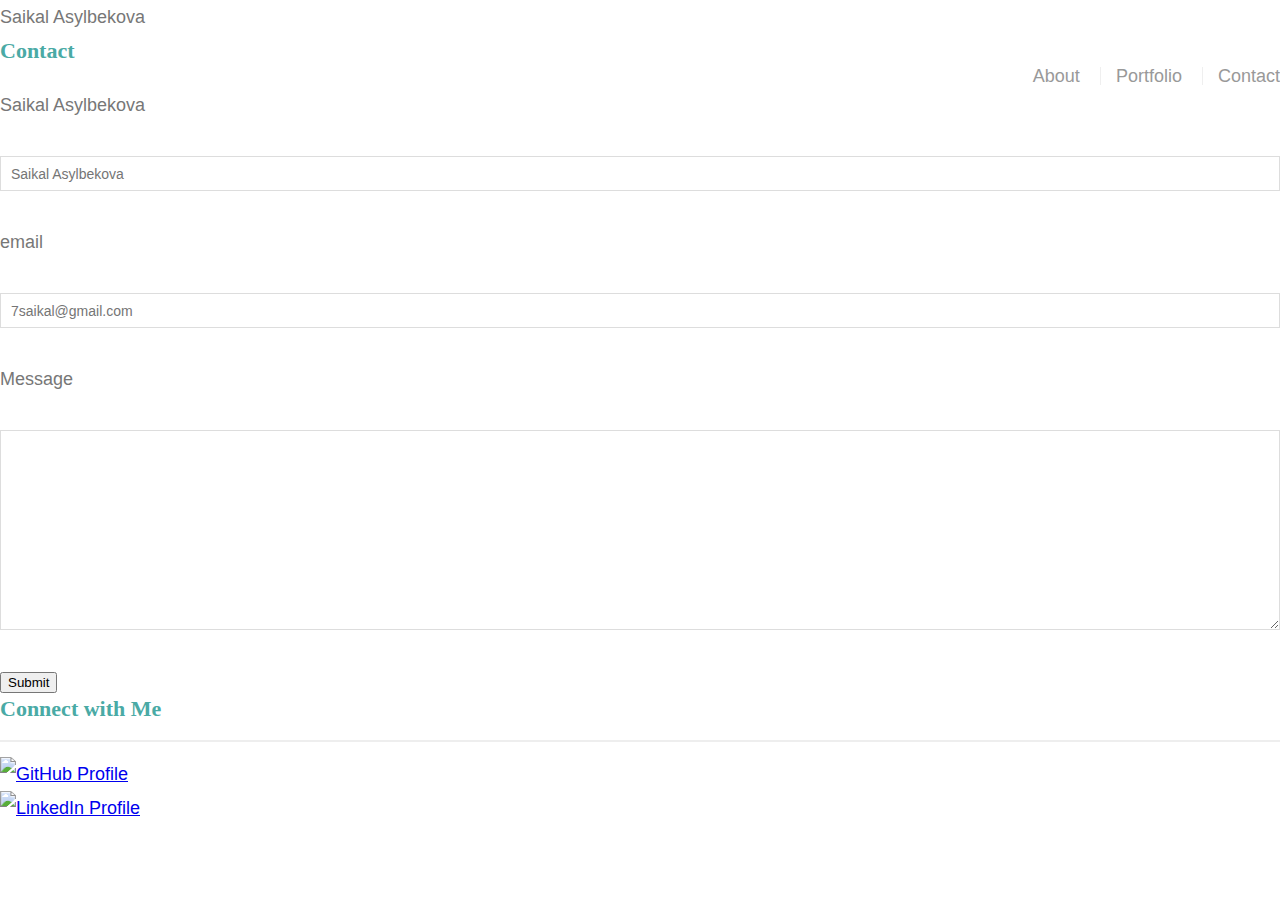
==== contact.html @ 3a032e3a "updated correctly" ====
<!DOCTYPE html>
<html lang="en-us">

<head>
    <!-- Document responsive across devices. -->
    <meta name="viewport" content="width=device-width, initial-scale=1">
    <!-- Document's character set. -->
    <meta charset="UTF-8">
    <title>My Portfolio</title>
    <!-- Linking CSS -->
    <link rel="stylesheet" type="text/css" href="assets/css/style.css">
    <link rel="stylesheet" type="text/css" href="https://fonts.googleapis.com/css?family=Montserrat">
</head>

<body>

    <div class="header-container">
        <header>Saikal Asylbekova</header>

        <nav>
            <ul>
                <li class="border"><a href="index.html">About</a></li>
                <li class="border"><a href="portfolio.html">Portfolio</a></li>
                <li><a href="contact.html">Contact</a></li>
            </ul>
        </nav>
    </div>

    <div class="main-container">
        <section id="contact-form">
            <h2>Contact</h2>
            <form id="contact" action="login.php" method="post">
                <label for="name">Saikal Asylbekova</label><br>
                <input id="name" type="text" autocomplete="username" placeholder="Saikal Asylbekova" required><br>
                <label for="email">email</label><br>
                <input id="email" type="email" name="email" autocomplete="email" placeholder="7saikal@gmail.com"
                    required><br>
                <label for="textfield">Message</label><br>
                <textarea id="textfield" rows="7"></textarea><br>
                <button class="button" type="submit" name="submit">Submit</button>
            </form>
        </section>

        <section id="social-links">
            <h3>Connect with Me</h3>
            <ul>
                <li><a href="https://github.com/7saikal"><img class="icon" src="assets/images/github-128.png"
                            alt="GitHub Profile"></a></li>
                <li><a href="https://www.linkedin.com/in/saikal-asylbekova-042932124"><img class="icon"
                            src="assets/images/square-linkedin-128.png" alt="LinkedIn Profile"></a></li>
                
            </ul>
        </section>
    </div>

    <body>

        <html>
---- assets/css/style.css ----
@import url("reset.css");

body {
  font-family: Arial, "Helvetica Neue", Helvetica, sans-serif;

  /* Typography */
  font-size: 18px;
  line-height: 34px;
  color: #777;

  /* Visual */
  background: url("../images/concrete_seamless.png");
}

* {
  /* Box-model */
  box-sizing: border-box;

  /* Positioning */
  margin: 0;
}

html,
body {
  height: 100%;
}

/* general */

.wrapper {
  height: auto !important;
  height: 100%;

  /* Box-model */
  min-height: 100%;

  /* Positioning */
  margin: 0 auto -100px;
}

.container {
  /* Box-model */
  width: 100%;
  max-width: 960px;

  /* Positioning */
  margin: 0 auto;
  clear: both;
}

h1,
h2,
h3,
p {
  margin-bottom: 20px;
}

p:last-child {
  margin-bottom: 0;
}

h1,
h2,
h3 {
  /* Typography */
  font-family: Georgia, Times, "Times New Roman", serif;
  font-weight: 700;
  color: #4aaaa5;
}

h1 {
  /* Box-model */
  padding-bottom: 20px;

  /* Typography */
  font-size: 30px;
  line-height: 49px;

  /* Visual */
  border-bottom: 3px solid #ddd;
}

h2,
h3 {
  font-size: 22px;
}

/* header */

#masthead {
  position: fixed;
  z-index: 99;

  /* Box-model */
  width: 100%;

  /* Positioning */
  margin: 0 0 30px;
  overflow: auto;

  /* Typography */
  color: #fff;
  background: #fff;

  /* Visual */
  border-bottom: 2px solid #ccc;
}

#logo {
  float: left;

  /* Box-model */
  width: 250px;
  height: 90px;

  /* Typography */
  font-family: Georgia, Times, "Times New Roman", serif;
  font-size: 30px;
  font-weight: 700;
  line-height: 90px;
  color: #fff;
  text-align: center;
  text-decoration: none;

  /* Visual */
  background: #4aaaa5;
}

nav {
  /* Box-model */
  float: right;

  /* Positioning */
  margin-top: 25px;
}

nav li {
  display: inline-block;

  /* Box-model */
  padding-left: 15px;

  /* Positioning */
  margin-left: 15px;

  /* Typography */
  line-height: 18px;

  /* Visual */
  border-left: 1px solid #efefef;
}

nav a {
  /* Typography */
  color: #999;
  text-decoration: none;
}

nav a:hover {
  color: #666;
}

nav li:first-child {
  /* Box-model */
  padding-left: 0;

  /* Positioning */
  margin-left: 0;

  /* Visual */
  border-left: 0 none;
}

/* footer */

footer,
.push {
  height: 100px;
}

footer {
  /* Box-model */
  padding: 30px 0;

  /* Positioning */
  clear: both;
  font-size: 12px;

  /* Typography */
  color: #ccc;
  text-align: center;

  /* Visual */
  background: #666;
  border-top: 8px solid #4aaaa5;
}

/* sidebar */

.sidebar {
  float: right;
  width: 100%;
  max-width: 270px;

  /* Box-model */
  padding: 30px;

  /* Positioning */
  margin-bottom: 20px;
  background: #fff;

  /* Visual */
  border: 1px solid #ddd;
}

h3,
.sidebar h2 {
  /* Box-model */
  padding-bottom: 20px;

  /* Positioning */
  margin-bottom: 15px;

  /* Typography */
  line-height: 22px;

  /* Visual */
  border-bottom: 2px solid #eee;
}

.sidebar li {
  /* Box-model */
  float: left;
  width: 62px;
  height: 62px;

  /* Positioning */
  margin-top: 8px;
  margin-right: 10px;
}

.sidebar img {
  max-width: 100%;
}

.sidebar li:last-child {
  margin-right: 0;
}

/* main */

main {
  padding-top: 130px;
}

.main-section {
  float: left;
  width: 100%;
  max-width: 650px;

  /* Box-model */
  padding: 30px;

  /* Positioning */
  margin: 0 0 40px;
  background: #fff;

  /* Visual */
  border: 1px solid #ddd;
}

/* portfolio page */

.work {
  /* Positioning */
  position: relative;
  float: left;

  /* Box-model */
  width: 274px;
  margin: 20px 0 25px;
  overflow: auto;
}

.work:nth-child(even) {
  margin-right: 40px;
}

.work img {
  /* Box-model */
  width: 100%;

  /* Visual */
  border: 0 none;

  /* Misc */
  opacity: 0.8;
}

.work h3 {
  /* Positioning */
  position: absolute;
  bottom: 20px;
  width: 100%;

  /* Box-model */
  padding: 15px;
  margin-bottom: 0;
  font-weight: 300;
  line-height: 30px;

  /* Typography */

  color: #fff;
  text-align: center;
  background: #4aaaa5;

  /* Visual */
  border-bottom: 0;
}

.auth-image {
  width: 50 px;
  float: left;

  /* Box-model */
  width: 200px;
  height: auto;
  margin-top: 10px;

  /* Positioning */
  margin-right: 25px;
}

/* contact page */

#contact-form ul {
  margin-bottom: 20px;
}

#contact-form li {
  margin-bottom: 10px;
}

label,
input[type=text],
input[type=email],
textarea {
  /* Box-model */
  display: block;
  width: 100%;
}

input[type=text],
input[type=email],
textarea {
  /* Box-model */
  height: 35px;
  padding: 0 10px;

  /* Typography */
  font-size: 14px;

  /* Visual */
  border: 1px solid #ddd;
}

textarea {
  height: 200px;
}

input[type=submit] {
  /* Box-model */
  padding: 10px 30px;
  font-size: 18px;

  /* Typography */
  color: #fff;

  /* Misc */
  cursor: pointer;
  background: #4aaaa5;

  /* Visual */
  border: 0 none;

}
@media screen and (max-width: 980px, 768px and 640px) {
  body {
    position: static;
  }
  #masthead {
    width: 980px;
  }
  #logo {
    width: 250px;
    margin-left: 50px;
  }
  nav {
    margin-right: 50px;
  }
};
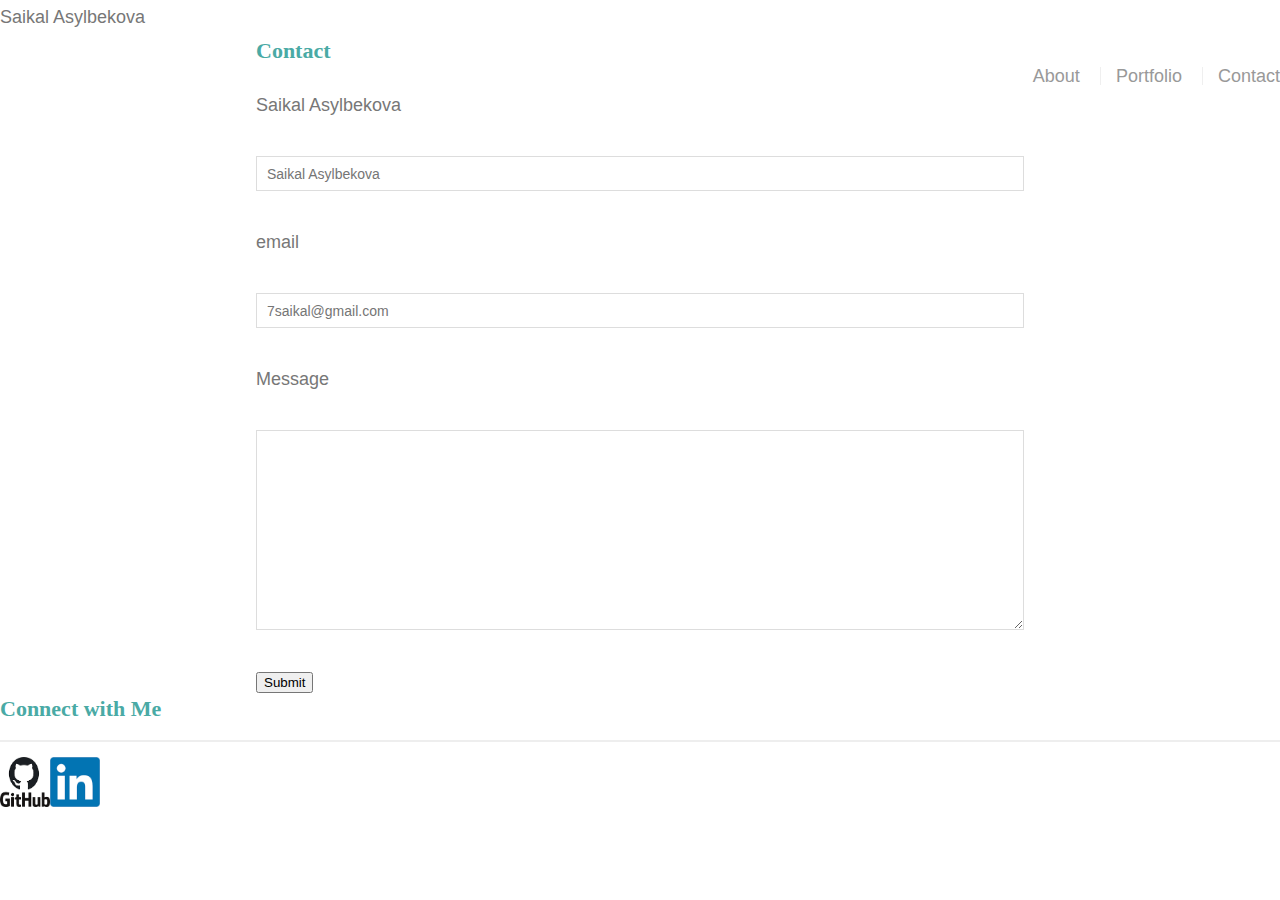
==== commit a2e499c4: "fixed with contact page and updated style css" ====
--- a/contact.html
+++ b/contact.html
@@ -43,11 +43,11 @@
 
         <section id="social-links">
             <h3>Connect with Me</h3>
-            <ul>
-                <li><a href="https://github.com/7saikal"><img class="icon" src="assets/images/github-128.png"
+            <ul class= "icon-display">
+                <li class= "icon-list" ><a class="icon-container" href="https://github.com/7saikal"><img class="icon" src="assets/Images/github.png"
                             alt="GitHub Profile"></a></li>
-                <li><a href="https://www.linkedin.com/in/saikal-asylbekova-042932124"><img class="icon"
-                            src="assets/images/square-linkedin-128.png" alt="LinkedIn Profile"></a></li>
+                <li class= "icon-list" ><a class="icon-container" href="https://www.linkedin.com/in/saikal-asylbekova-042932124"><img class="icon"
+                            src="assets/Images/linkedin.png" alt="LinkedIn Profile"></a></li>
                 
             </ul>
         </section>
--- a/assets/css/style.css
+++ b/assets/css/style.css
@@ -334,6 +334,10 @@
 
 /* contact page */
 
+#contact-form {
+  margin-right:20%;
+  margin-left: 20%;
+}
 #contact-form ul {
   margin-bottom: 20px;
 }
@@ -384,6 +388,27 @@
   /* Visual */
   border: 0 none;
 
+}
+.icon-display{
+  align-items: flex-end;
+  display: inline-flex;
+  justify-content: flex-end;
+  flex-direction: row;
+}
+.icon-list{
+  align-self: auto;
+}
+
+.icon-container{
+  display: inline-flex;
+
+height: 50px;
+width: 50px;
+}
+.icon {
+  align-self: auto;
+  height: auto;
+  width: 100%;
 }
 @media screen and (max-width: 980px, 768px and 640px) {
   body {
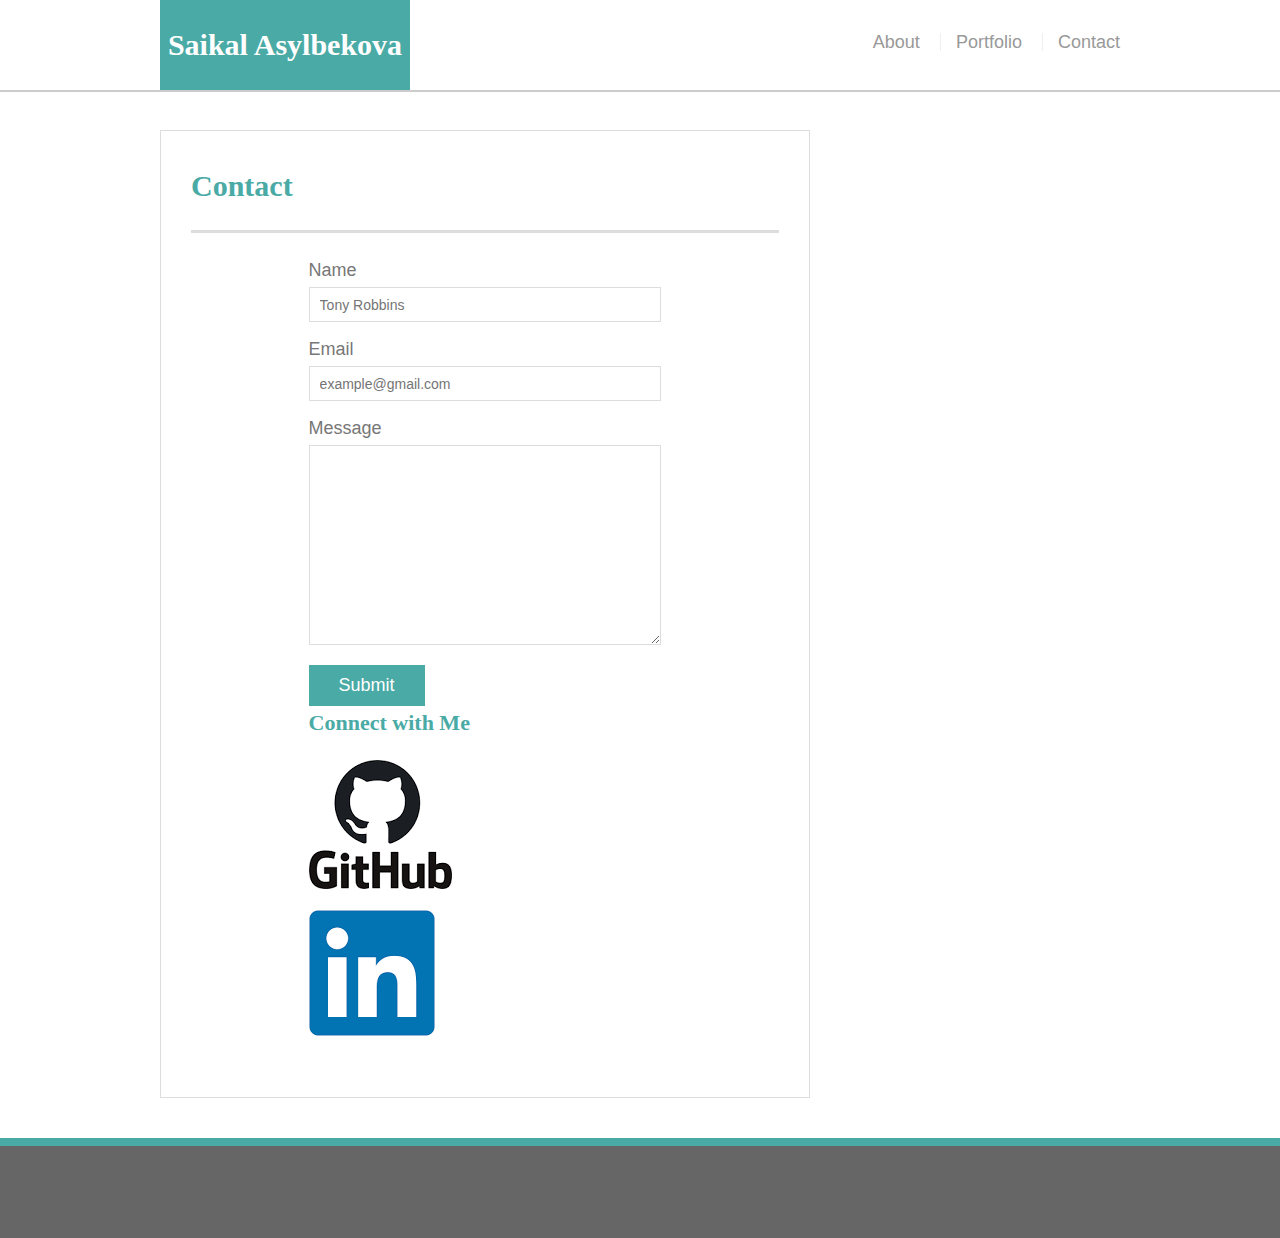
==== commit ff0ae3e5: "updated" ====
--- a/contact.html
+++ b/contact.html
@@ -1,60 +1,74 @@
-<!DOCTYPE html>
+<!doctype html>
 <html lang="en-us">
-
 <head>
-    <!-- Document responsive across devices. -->
-    <meta name="viewport" content="width=device-width, initial-scale=1">
-    <!-- Document's character set. -->
-    <meta charset="UTF-8">
-    <title>My Portfolio</title>
-    <!-- Linking CSS -->
-    <link rel="stylesheet" type="text/css" href="assets/css/style.css">
-    <link rel="stylesheet" type="text/css" href="https://fonts.googleapis.com/css?family=Montserrat">
+  <meta charset="UTF-8">
+  <meta name="viewport" content="width=device-width, initial-scale=1.0">
+  <title>Contact | Saikal Asylbekova</title>
+  <link rel="stylesheet" type="text/css" href="assets/css/style.css">
 </head>
-
 <body>
 
-    <div class="header-container">
-        <header>Saikal Asylbekova</header>
+<div class="wrapper">
 
-        <nav>
+  <header id="masthead">
+    <div class="container">
+      <a href="index.html" id="logo">Saikal Asylbekova</a>
+      <nav>
+        <ul>
+          <li><a href="index.html">About</a></li>
+          <li><a href="portfolio.html">Portfolio</a></li>
+          <li><a href="contact.html">Contact</a></li>
+        </ul>
+      </nav>
+    </div>
+  </header>
+
+  <main class="container">
+    <section class="main-section">
+      <h1>Contact</h1>
+
+      <form id="contact-form">
+        <ul>
+          <li>
+            <label for="name">Name</label>
+            <input type="text" id="name" name="name" placeholder="Tony Robbins" required="required">
+          </li>
+          <li>
+            <label for="email">Email</label>
+            <input type="email" id="email" name="email" placeholder="example@gmail.com" required="required">
+          </li>
+          <li>
+            <label for="message">Message</label>
+            <textarea id="message" name="message" required="required"></textarea>
+          </li>
+        </ul>
+        <input type="submit">
+        <section id="social-links">
+
+
+    <h2>Connect with Me</h2> 
             <ul>
-                <li class="border"><a href="index.html">About</a></li>
-                <li class="border"><a href="portfolio.html">Portfolio</a></li>
-                <li><a href="contact.html">Contact</a></li>
-            </ul>
-        </nav>
-    </div>
-
-    <div class="main-container">
-        <section id="contact-form">
-            <h2>Contact</h2>
-            <form id="contact" action="login.php" method="post">
-                <label for="name">Saikal Asylbekova</label><br>
-                <input id="name" type="text" autocomplete="username" placeholder="Saikal Asylbekova" required><br>
-                <label for="email">email</label><br>
-                <input id="email" type="email" name="email" autocomplete="email" placeholder="7saikal@gmail.com"
-                    required><br>
-                <label for="textfield">Message</label><br>
-                <textarea id="textfield" rows="7"></textarea><br>
-                <button class="button" type="submit" name="submit">Submit</button>
-            </form>
-        </section>
-
-        <section id="social-links">
-            <h3>Connect with Me</h3>
-            <ul class= "icon-display">
-                <li class= "icon-list" ><a class="icon-container" href="https://github.com/7saikal"><img class="icon" src="assets/Images/github.png"
+                <li><a href="https://github.com/7saikal"><img src="assets/Images/github.png"
                             alt="GitHub Profile"></a></li>
-                <li class= "icon-list" ><a class="icon-container" href="https://www.linkedin.com/in/saikal-asylbekova-042932124"><img class="icon"
-                            src="assets/Images/linkedin.png" alt="LinkedIn Profile"></a></li>
+                <li><a href ="https://www.linkedin.com/in/saikal-asylbekova-042932124" ><img src="assets/Images/linkedin.png"
+                             alt="LinkedIn Profile"></a></li>
                 
             </ul>
         </section>
     </div>
+      </form>
 
-    <body>
+    </section>
 
-        <html>
-                
+  </main>
+  <div class="push"></div>
+</div>
+
+  <footer>
+    <div class="container">
+    </div>
+  </footer>
+</body>
+</html>
+                 
                 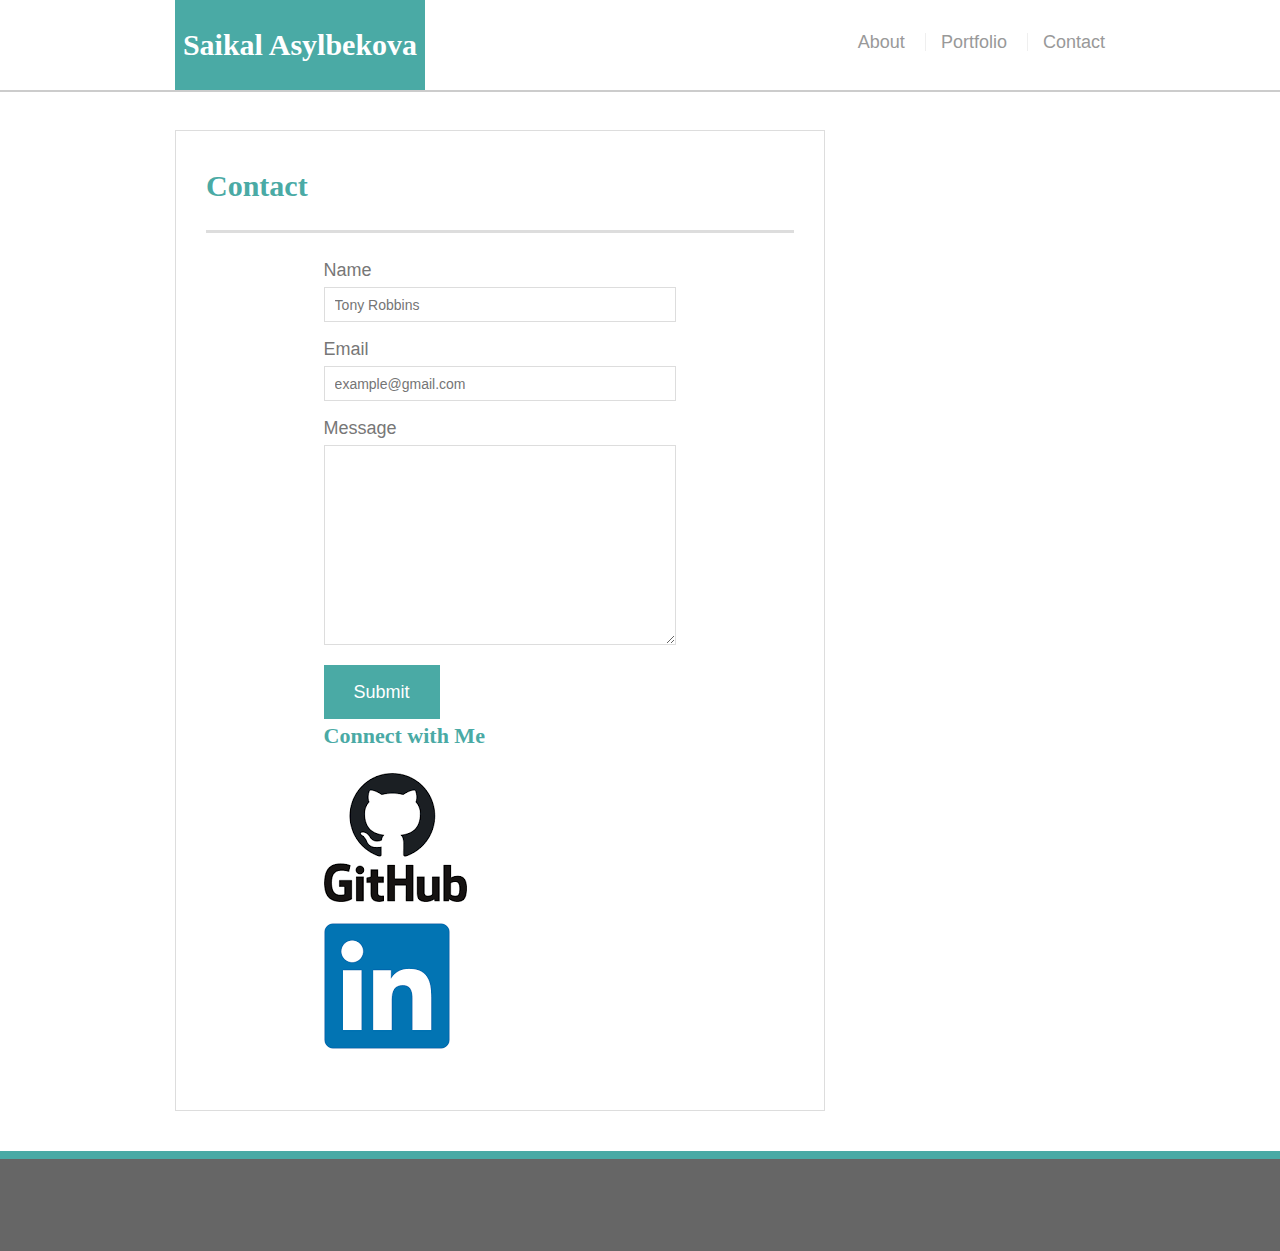
==== commit 7daa6335: "added bootstrap" ====
--- a/contact.html
+++ b/contact.html
@@ -4,6 +4,7 @@
   <meta charset="UTF-8">
   <meta name="viewport" content="width=device-width, initial-scale=1.0">
   <title>Contact | Saikal Asylbekova</title>
+  <link rel="stylesheet" href="https://stackpath.bootstrapcdn.com/bootstrap/4.3.1/css/bootstrap.min.css" integrity="sha384-ggOyR0iXCbMQv3Xipma34MD+dH/1fQ784/j6cY/iJTQUOhcWr7x9JvoRxT2MZw1T" crossorigin="anonymous">
   <link rel="stylesheet" type="text/css" href="assets/css/style.css">
 </head>
 <body>
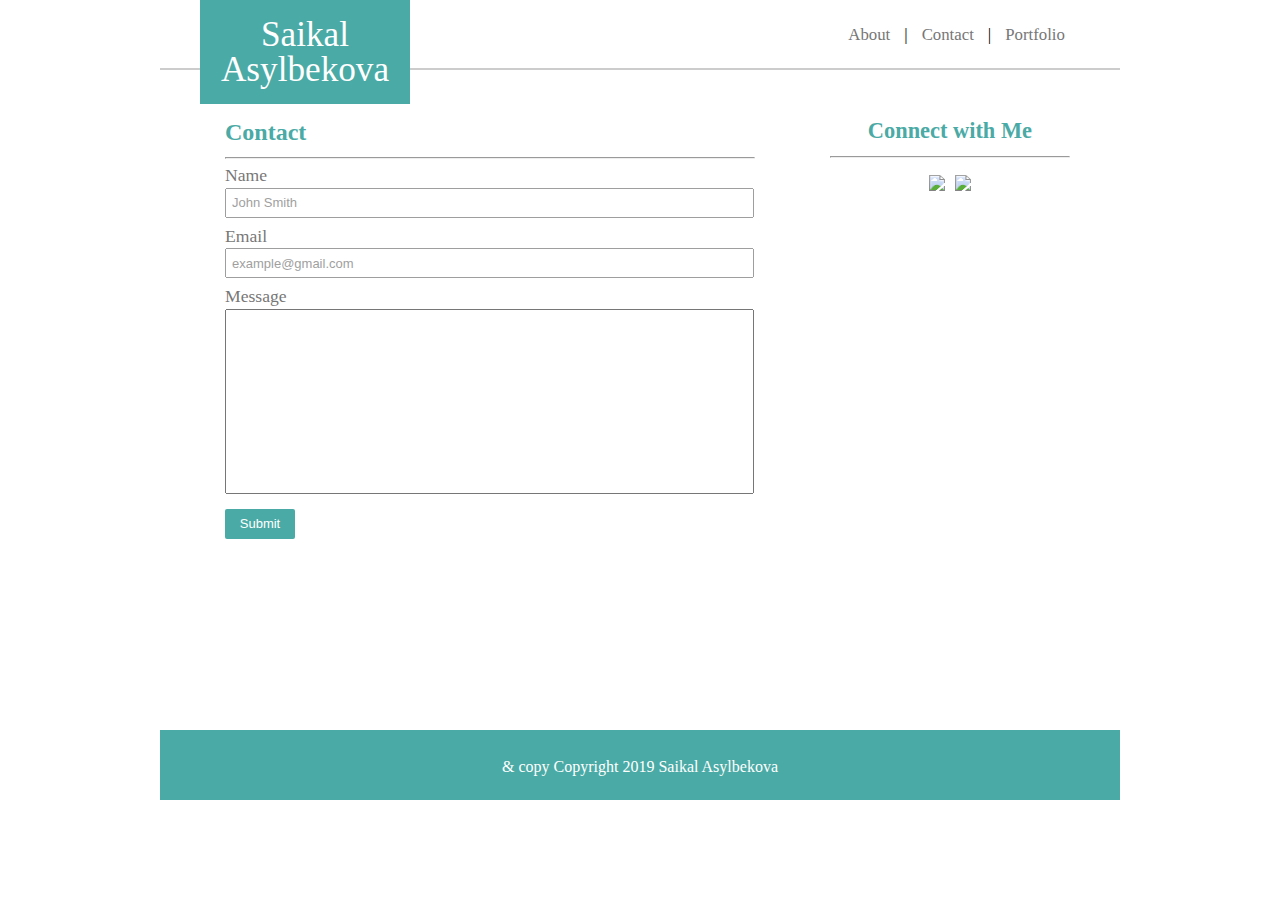
==== commit 42ba835d: "changed everything using the bootstrap" ====
--- a/contact.html
+++ b/contact.html
@@ -1,75 +1,71 @@
-<!doctype html>
-<html lang="en-us">
+<!DOCTYPE html>
+
+<html lang="en”>
+
 <head>
-  <meta charset="UTF-8">
-  <meta name="viewport" content="width=device-width, initial-scale=1.0">
-  <title>Contact | Saikal Asylbekova</title>
-  <link rel="stylesheet" href="https://stackpath.bootstrapcdn.com/bootstrap/4.3.1/css/bootstrap.min.css" integrity="sha384-ggOyR0iXCbMQv3Xipma34MD+dH/1fQ784/j6cY/iJTQUOhcWr7x9JvoRxT2MZw1T" crossorigin="anonymous">
-  <link rel="stylesheet" type="text/css" href="assets/css/style.css">
+    <meta name="viewport" content="width=device-width, initial-scale=1.0">
+    <meta charset="utf-8">
+
+    <title>Saikal's Portfolio</title>
+
+    <link rel="stylesheet" type="text/css" href="assets/css/reset.css">
+    <link rel="stylesheet" type="text/css" href="assets/css/style.css">
+    <link rel="stylesheet" type="text/css" href="assets/css/responsive.css">
+
 </head>
 <body>
 
-<div class="wrapper">
+<div class="row" id="header">
 
-  <header id="masthead">
-    <div class="container">
-      <a href="index.html" id="logo">Saikal Asylbekova</a>
-      <nav>
-        <ul>
-          <li><a href="index.html">About</a></li>
-          <li><a href="portfolio.html">Portfolio</a></li>
-          <li><a href="contact.html">Contact</a></li>
-        </ul>
-      </nav>
+    <div class="col-4" id="brand">
+        <h1>Saikal Asylbekova</h1>
     </div>
-  </header>
 
-  <main class="container">
-    <section class="main-section">
-      <h1>Contact</h1>
-
-      <form id="contact-form">
-        <ul>
-          <li>
-            <label for="name">Name</label>
-            <input type="text" id="name" name="name" placeholder="Tony Robbins" required="required">
-          </li>
-          <li>
-            <label for="email">Email</label>
-            <input type="email" id="email" name="email" placeholder="example@gmail.com" required="required">
-          </li>
-          <li>
-            <label for="message">Message</label>
-            <textarea id="message" name="message" required="required"></textarea>
-          </li>
-        </ul>
-        <input type="submit">
-        <section id="social-links">
-
-
-    <h2>Connect with Me</h2> 
-            <ul>
-                <li><a href="https://github.com/7saikal"><img src="assets/Images/github.png"
-                            alt="GitHub Profile"></a></li>
-                <li><a href ="https://www.linkedin.com/in/saikal-asylbekova-042932124" ><img src="assets/Images/linkedin.png"
-                             alt="LinkedIn Profile"></a></li>
-                
-            </ul>
-        </section>
+    <div class="col-8" id="nav">
+        <a href="index.html"><span>About</span></a>
+        <span>|</span>
+        <a href="contact.html"><span>Contact</span></a>
+        <span>|</span>
+        <a href="portfolio.html"><span>Portfolio</span></a>
     </div>
-      </form>
-
-    </section>
-
-  </main>
-  <div class="push"></div>
 </div>
 
-  <footer>
-    <div class="container">
+<div class="row">
+    <div class="col-8">
+        <div id="contact">
+            <h2>Contact</h2>
+            <hr>
+			<form action="#">
+                <span>Name</span><br>
+                <input id="name" type="text" name="name" value="John Smith">
+                <br>
+                <span>Email</span><br>
+                <input id="email" type="text" name="email" value="example@gmail.com">
+                <br>
+                <span>Message</span><br>
+                <input id="message" type="text">
+                <br>
+                <input id="submit" type="submit" value="Submit">
+            </form>
+        </div>
     </div>
-  </footer>
-</body>
-</html>
-                 
-                +
+    <div class="col-4">
+        <div id="connect">
+            <h3>Connect with Me</h3>
+            <hr>
+            <a href="https://github.com/7saikal" target="_blank"><img src="assets/images/github.png" height="51"/></a>
+            <a href="https://www.linkedin.com/in/saikal-asylbekova-042932124/" target="_blank"><img src="assets/images/linkedin.png" height="51"/></a>
+            
+        </div>
+    </div>
+</div>
+
+<div class="row">
+    <div class="col-12" id="footer">     
+      <p>& copy Copyright 2019 Saikal Asylbekova</p>
+      </div> 
+    </div> 
+   
+   </body>
+   </html> --- a/assets/css/style.css
+++ b/assets/css/style.css
@@ -1,427 +1,289 @@
-@import url("reset.css");
+/***************************************
+	  Shared CSS across Entire Site
+****************************************/
+* {
+  box-sizing: border-box;
+  text-decoration: none;
+}
+
+.row::after {
+  content: "";
+  clear: both;
+  display: table;
+}
+
+[class*="col-"] {
+  float: left;
+  /*border: 1px solid red;*/
+}
+
+.col-1 {width: 8.33%;}
+.col-2 {width: 16.66%;}
+.col-3 {width: 25%;}
+.col-4 {width: 33.33%;}
+.col-5 {width: 41.66%;}
+.col-6 {width: 50%;}
+.col-7 {width: 58.33%;}
+.col-8 {width: 66.66%;}
+.col-9 {width: 75%;}
+.col-10 {width: 83.33%;}
+.col-11 {width: 91.66%;}
+.col-12 {width: 100%;}
+
+a {
+color: #777777;
+text-decoration: none;
+}
+a:visited {
+color: #777777;
+}
+
+a:hover {
+color: #4c4b4b;
+}
 
 body {
-  font-family: Arial, "Helvetica Neue", Helvetica, sans-serif;
-
-  /* Typography */
-  font-size: 18px;
-  line-height: 34px;
-  color: #777;
-
-  /* Visual */
-  background: url("../images/concrete_seamless.png");
-}
-
-* {
-  /* Box-model */
-  box-sizing: border-box;
-
-  /* Positioning */
-  margin: 0;
-}
-
-html,
-body {
-  height: 100%;
-}
-
-/* general */
-
-.wrapper {
-  height: auto !important;
-  height: 100%;
-
-  /* Box-model */
-  min-height: 100%;
-
-  /* Positioning */
-  margin: 0 auto -100px;
-}
-
-.container {
-  /* Box-model */
-  width: 100%;
-  max-width: 960px;
-
-  /* Positioning */
-  margin: 0 auto;
-  clear: both;
-}
-
-h1,
-h2,
-h3,
-p {
-  margin-bottom: 20px;
-}
-
-p:last-child {
-  margin-bottom: 0;
-}
-
-h1,
-h2,
-h3 {
-  /* Typography */
-  font-family: Georgia, Times, "Times New Roman", serif;
-  font-weight: 700;
-  color: #4aaaa5;
-}
-
-h1 {
-  /* Box-model */
-  padding-bottom: 20px;
-
-  /* Typography */
-  font-size: 30px;
-  line-height: 49px;
-
-  /* Visual */
-  border-bottom: 3px solid #ddd;
-}
-
-h2,
-h3 {
-  font-size: 22px;
-}
-
-/* header */
-
-#masthead {
-  position: fixed;
-  z-index: 99;
-
-  /* Box-model */
-  width: 100%;
-
-  /* Positioning */
-  margin: 0 0 30px;
-  overflow: auto;
-
-  /* Typography */
-  color: #fff;
-  background: #fff;
-
-  /* Visual */
-  border-bottom: 2px solid #ccc;
-}
-
-#logo {
-  float: left;
-
-  /* Box-model */
-  width: 250px;
-  height: 90px;
-
-  /* Typography */
-  font-family: Georgia, Times, "Times New Roman", serif;
-  font-size: 30px;
-  font-weight: 700;
-  line-height: 90px;
-  color: #fff;
-  text-align: center;
-  text-decoration: none;
-
-  /* Visual */
-  background: #4aaaa5;
-}
-
-nav {
-  /* Box-model */
-  float: right;
-
-  /* Positioning */
-  margin-top: 25px;
-}
-
-nav li {
-  display: inline-block;
-
-  /* Box-model */
-  padding-left: 15px;
-
-  /* Positioning */
-  margin-left: 15px;
-
-  /* Typography */
-  line-height: 18px;
-
-  /* Visual */
-  border-left: 1px solid #efefef;
-}
-
-nav a {
-  /* Typography */
-  color: #999;
-  text-decoration: none;
-}
-
-nav a:hover {
-  color: #666;
-}
-
-nav li:first-child {
-  /* Box-model */
-  padding-left: 0;
-
-  /* Positioning */
-  margin-left: 0;
-
-  /* Visual */
-  border-left: 0 none;
-}
-
-/* footer */
-
-footer,
-.push {
-  height: 100px;
-}
-
-footer {
-  /* Box-model */
-  padding: 30px 0;
-
-  /* Positioning */
-  clear: both;
-  font-size: 12px;
-
-  /* Typography */
-  color: #ccc;
-  text-align: center;
-
-  /* Visual */
-  background: #666;
-  border-top: 8px solid #4aaaa5;
-}
-
-/* sidebar */
-
-.sidebar {
-  float: right;
-  width: 100%;
-  max-width: 270px;
-
-  /* Box-model */
-  padding: 30px;
-
-  /* Positioning */
-  margin-bottom: 20px;
-  background: #fff;
-
-  /* Visual */
-  border: 1px solid #ddd;
-}
-
-h3,
-.sidebar h2 {
-  /* Box-model */
-  padding-bottom: 20px;
-
-  /* Positioning */
-  margin-bottom: 15px;
-
-  /* Typography */
-  line-height: 22px;
-
-  /* Visual */
-  border-bottom: 2px solid #eee;
-}
-
-.sidebar li {
-  /* Box-model */
-  float: left;
-  width: 62px;
-  height: 62px;
-
-  /* Positioning */
-  margin-top: 8px;
-  margin-right: 10px;
-}
-
-.sidebar img {
-  max-width: 100%;
-}
-
-.sidebar li:last-child {
-  margin-right: 0;
-}
-
-/* main */
-
-main {
-  padding-top: 130px;
-}
-
-.main-section {
-  float: left;
-  width: 100%;
-  max-width: 650px;
-
-  /* Box-model */
-  padding: 30px;
-
-  /* Positioning */
-  margin: 0 0 40px;
-  background: #fff;
-
-  /* Visual */
-  border: 1px solid #ddd;
-}
-
-/* portfolio page */
-
-.work {
-  /* Positioning */
-  position: relative;
-  float: left;
-
-  /* Box-model */
-  width: 274px;
-  margin: 20px 0 25px;
-  overflow: auto;
-}
-
-.work:nth-child(even) {
-  margin-right: 40px;
-}
-
-.work img {
-  /* Box-model */
-  width: 100%;
-
-  /* Visual */
-  border: 0 none;
-
-  /* Misc */
-  opacity: 0.8;
-}
-
-.work h3 {
-  /* Positioning */
-  position: absolute;
-  bottom: 20px;
-  width: 100%;
-
-  /* Box-model */
-  padding: 15px;
-  margin-bottom: 0;
-  font-weight: 300;
-  line-height: 30px;
-
-  /* Typography */
-
-  color: #fff;
-  text-align: center;
-  background: #4aaaa5;
-
-  /* Visual */
-  border-bottom: 0;
-}
-
-.auth-image {
-  width: 50 px;
-  float: left;
-
-  /* Box-model */
-  width: 200px;
-  height: auto;
-  margin-top: 10px;
-
-  /* Positioning */
-  margin-right: 25px;
-}
-
-/* contact page */
-
-#contact-form {
-  margin-right:20%;
-  margin-left: 20%;
-}
-#contact-form ul {
-  margin-bottom: 20px;
-}
-
-#contact-form li {
-  margin-bottom: 10px;
-}
-
-label,
-input[type=text],
-input[type=email],
-textarea {
-  /* Box-model */
-  display: block;
-  width: 100%;
-}
-
-input[type=text],
-input[type=email],
-textarea {
-  /* Box-model */
-  height: 35px;
-  padding: 0 10px;
-
-  /* Typography */
-  font-size: 14px;
-
-  /* Visual */
-  border: 1px solid #ddd;
-}
-
-textarea {
-  height: 200px;
-}
-
-input[type=submit] {
-  /* Box-model */
-  padding: 10px 30px;
-  font-size: 18px;
-
-  /* Typography */
-  color: #fff;
-
-  /* Misc */
-  cursor: pointer;
-  background: #4aaaa5;
-
-  /* Visual */
-  border: 0 none;
-
-}
-.icon-display{
-  align-items: flex-end;
-  display: inline-flex;
-  justify-content: flex-end;
-  flex-direction: row;
-}
-.icon-list{
-  align-self: auto;
-}
-
-.icon-container{
-  display: inline-flex;
-
-height: 50px;
-width: 50px;
-}
-.icon {
-  align-self: auto;
-  height: auto;
-  width: 100%;
-}
-@media screen and (max-width: 980px, 768px and 640px) {
-  body {
-    position: static;
-  }
-  #masthead {
-    width: 980px;
-  }
-  #logo {
-    width: 250px;
-    margin-left: 50px;
-  }
-  nav {
-    margin-right: 50px;
-  }
-};+position: relative;
+max-width: 960px;
+height: 800px;
+background-image: url("../images/concrete-texture.png");
+margin: auto;
+}
+
+#header {
+background: #fff;
+height: 70px;
+font-family: 'Georgia', Times, Times New Roman, serif;
+color: ligh;
+border-bottom: 2px solid #cccccc;
+}
+
+#brand {
+height: 70px;
+}
+
+#brand h1 {
+width: 210px;
+padding: 17px;
+margin: 0px 0px 0px 40px;
+font-size: 2.2em;
+background: #4aaaa5;
+text-align: center;
+color: #fff;
+}
+
+#nav {
+height: 70px;
+padding-right: 50px;
+text-align: right;
+line-height: 70px;
+}
+
+#nav span {
+padding: 5px;
+font-size: 1.05em;
+}
+
+#connect {
+background: #fff;
+color: #4aaaa5;
+text-align: center;
+font-size: 1.4em;
+margin: 35px 35px 15px 15px;
+padding: 15px;
+}
+
+#connect h3 {
+font-weight: bold;
+margin-bottom: 14px;
+}
+
+#connect img {
+margin:	5px 2px 0px 2px;
+}
+
+#footer {
+position: absolute;
+bottom: 0px;
+background:  #4aaaa5;
+height: 70px;
+text-align: center;
+line-height: 70px;
+color: #fff;
+border-top: 2px solid #4aaaa5;
+
+}
+
+/***************************************
+         INDEX.HTML
+****************************************/
+
+#about {
+background: #fff;
+height: 370px;
+margin: 35px 15px 15px 35px;
+padding: 15px;
+overflow: auto;
+}
+
+#about h2 {
+font-size: 1.5em;
+font-weight: bold;
+padding: 0px 0px 5px 15px;
+color: #4aaaa5;
+}
+
+#about hr {
+margin-left: 15px;
+margin-right: 15px;
+}
+
+#about img {
+float: left;
+margin: 15px 15px 0px 15px;
+
+}
+
+#about p {
+line-height: 150%;
+margin-left: 15px;
+margin-right: 15px;
+padding-top: 10px;
+text-align: justify; 
+
+}
+
+/***************************************
+        PORTFOLIO.HTML
+****************************************/
+
+#portfolio {
+background: #fff;
+height: 590px;
+margin: 35px 15px 15px 35px;
+padding: 15px;
+overflow: auto;
+
+}
+
+#portfolio h2 {
+font-size: 1.5em;
+font-weight: bold;
+padding: 0px 0px 5px 15px;
+color: #4aaaa5;
+}
+
+#portfolio hr {
+margin-left: 15px;
+margin-right: 15px;
+}
+
+#portfolio li {
+width: 45%;
+height: 150px;
+margin: 10px 0px 10px 3.2%;
+float: left;
+}
+
+#portfolio img {
+width: 100%;
+height: 100%;
+}
+
+.portLabel {
+color: #fff;
+background-color: #4aaaa5;
+line-height: 40px;
+text-align: center;
+position: relative;
+bottom: 53px;
+
+}
+
+/***************************************
+        CONTACT.HTML
+****************************************/
+
+#contact {
+background: #fff;
+height: 450px;
+margin: 35px 15px 15px 35px;
+padding: 15px;
+overflow: auto;
+}
+
+#contact h2 {
+font-size: 1.5em;
+font-weight: bold;
+padding: 0px 0px 5px 15px;
+color: #4aaaa5;
+}
+
+#contact hr {
+margin-left: 15px;
+margin-right: 15px;
+}
+
+#contact form {
+margin-left: 15px;
+color: #777777;
+}
+
+#contact form input {
+color: #777777;
+width: 97%;
+margin-bottom: 10px;
+margin-top: 3px;
+}
+
+#contact span {
+font-size: 1.1em;
+}
+
+#name {
+height: 30px;
+margin-bottom: 5px;
+}
+
+#name[type=text] {
+padding-left: 5px;
+font-size: 13px; 
+opacity: 0.7;
+}
+
+#email[type=text] {
+padding-left: 5px; 
+font-size: 13px;
+opacity: 0.7;
+}
+
+#message[type=text] {
+line-height: 0px;
+}
+
+#email {
+height: 30px;
+margin-bottom: 5px;	
+}
+
+#message {
+height: 185px;
+margin-bottom: 10px;
+
+}
+
+#submit[type=submit] {
+color: #fff;
+width: 70px;
+ height: 30px;
+ background: #4aaaa5;
+ border: none;
+ margin-top: 5px;
+ border-radius: 2px;
+ font-size: 13px;
+}
+
+#submit:hover {
+cursor: pointer;
+background-color: #3a8783;
+}
--- a/assets/css/responsive.css
+++ b/assets/css/responsive.css
@@ -0,0 +1,161 @@
+/***************************************
+		      Responsive
+****************************************/
+@media only screen and (max-width: 980px) {
+
+	body {
+		width: 85%;
+		height: 1000px;
+		margin: auto;
+	}
+
+	#about {
+		height: auto;
+	}
+
+	#about img {
+		width: 90%;
+		height: 100%;
+		margin: 15px 5% 20px 5%;
+		
+	}
+
+	#about p {
+		margin-left: 20px;
+		margin-right: 20px;
+
+	}
+
+	#connect img {
+	    margin: 5px 0px 0px 0px;
+	    height: 45px;
+	}
+
+	#portfolio {
+		height: 750px;
+    }
+
+    #portfolio li {
+		width: 90%;
+		height: 250px;
+		margin: 15px 5% 20px 5%;
+	}
+
+	#portfolio img {
+		width: 100%;
+		height: 100%;
+	}
+
+	.portLabel {
+
+	}
+}
+
+
+@media only screen and (max-width: 768px) {
+
+	[class*="col-"] {
+        width: 100%;
+    }
+
+    body {
+    	height: 1150px;
+    }
+
+    #nav {
+    	padding-right: 25px;
+    	position: absolute;
+    }
+
+    #about {
+    	margin: 35px;
+    }
+
+    #about img {
+    	width: 45%;
+		margin: 15px 15px 0px 15px;
+    }
+
+    #portfolio {
+    	height: 700px;
+    	margin: 35px;
+    }
+
+    #portfolio li {
+		width: 45%;
+		height: 180px;
+		margin: 10px 0px 10px 3.2%;
+		float: left;
+	}
+
+    #connect {
+	    margin: 35px;
+	    padding: 20px 35px 20px 35px;
+	    text-align: left;
+	}
+
+	#connect img {
+		height: 51px;
+	}
+
+	#contact {
+		margin: 35px;
+	}
+}
+
+
+@media only screen and (max-width: 640px) {
+    /* For mobile phones: */
+    body {
+    	height: 1200px;
+    }
+
+    #brand h1 {
+    	width: 100%;
+    	margin: 0;
+	}
+
+	#nav {
+		text-align: center;
+		position: relative;
+		background: #fff;
+		margin-bottom: 20px;
+		padding: 0px;
+		height: 40px;
+		line-height: 40px;
+	}
+
+	#about {
+		margin: 25px;
+		height: auto;
+	}
+
+	#about img {
+		width: 90%;
+		margin: 15px 5% 15px 5%;
+	}
+
+	#connect {
+		margin: 25px;
+		text-align: center;
+	}
+
+	[class*="col-"] {
+        width: 100%;
+    }
+
+    #portfolio {
+    	margin: 25px;
+    }
+
+    #portfolio li {
+		width: 90%;
+		height: 200px;
+		margin: 15px 5% 20px 5%;
+	}
+
+    #contact {
+    	margin: 25px;
+    }
+}
+
